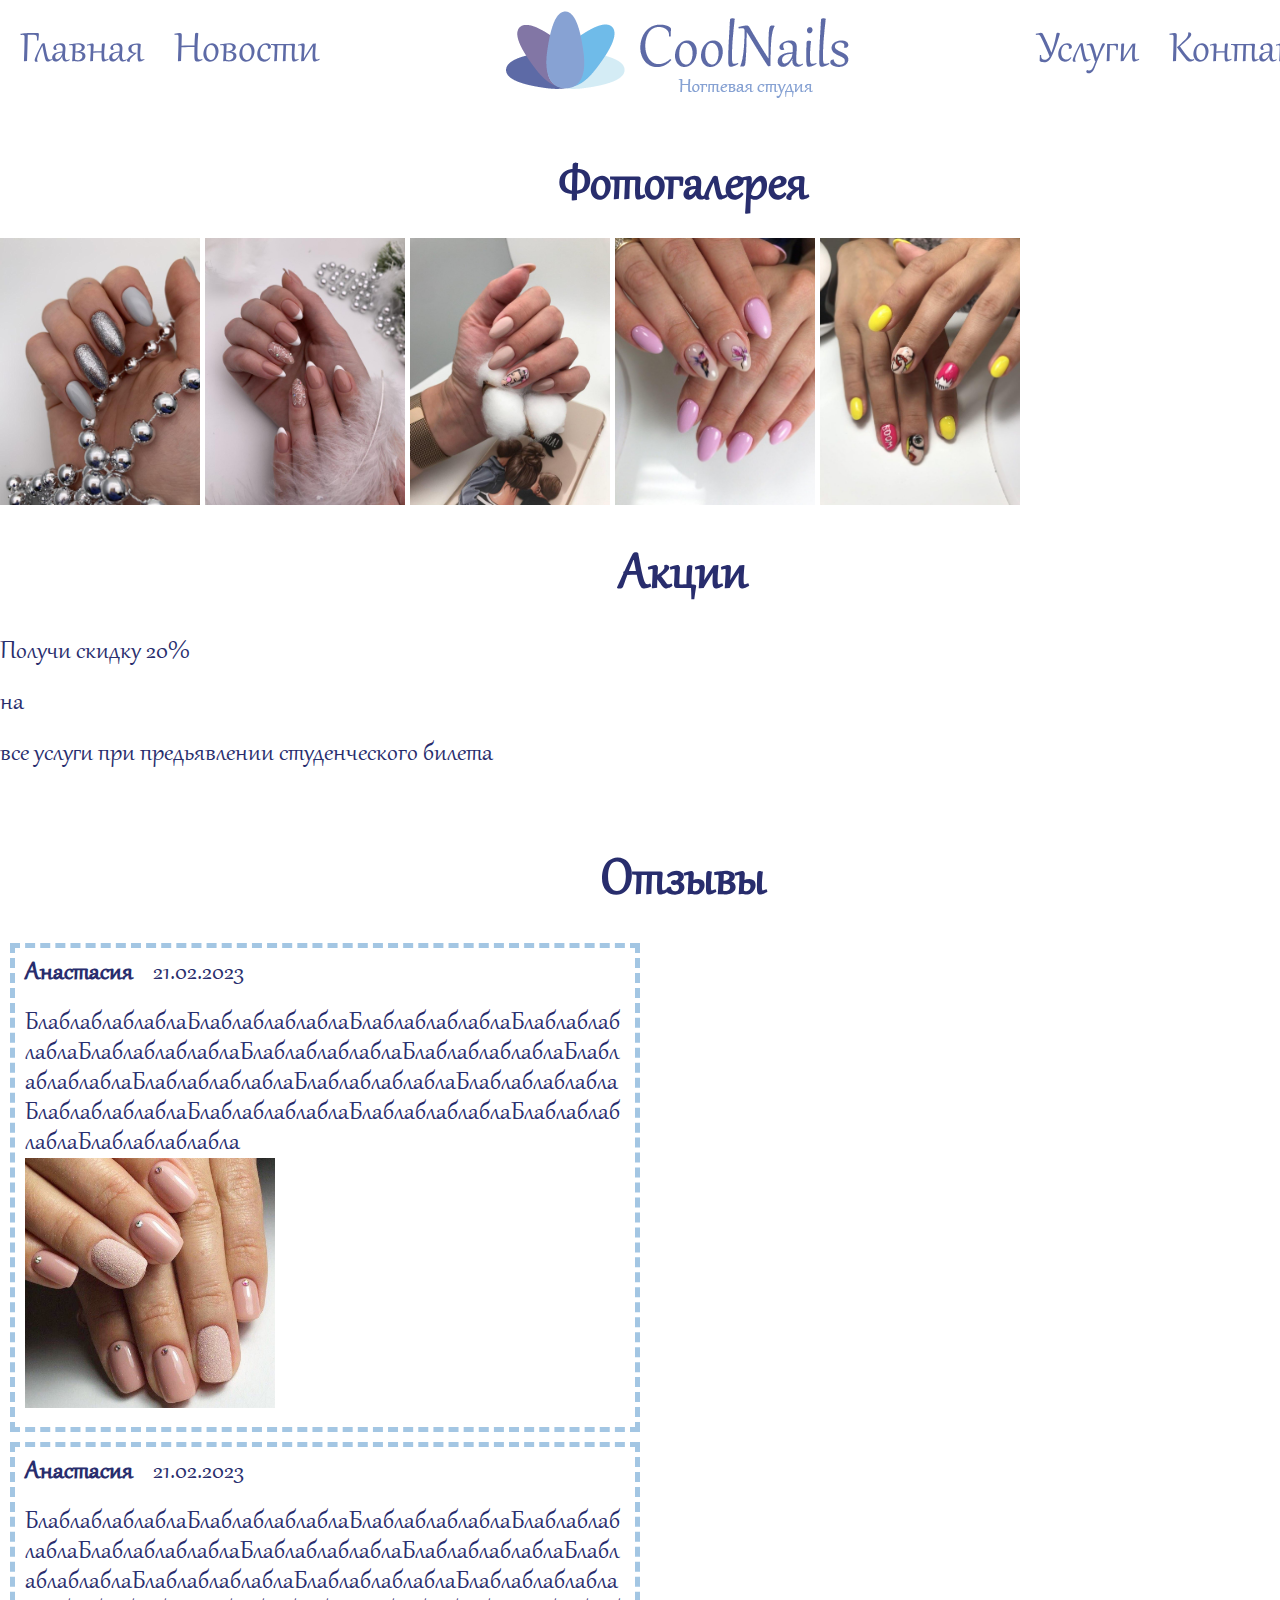
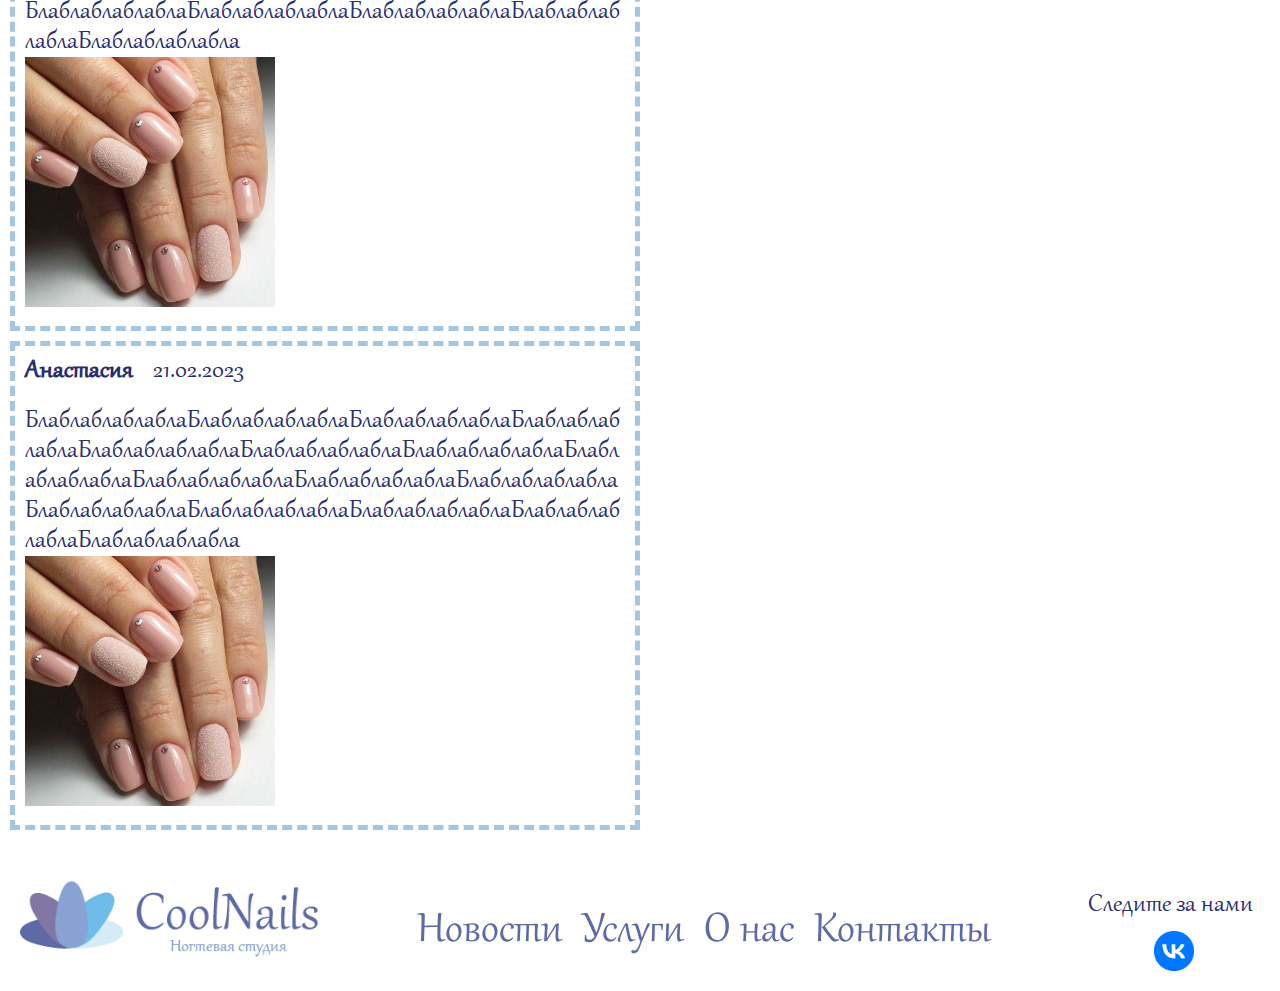
==== company.html @ fb433162 "Rename company.php to company.html" ====
<!DOCTYPE html>
<html lang="en">
<head>
    <meta charset="UTF-8">
    <meta http-equiv="X-UA-Compatible" content="IE=edge">
    <meta name="viewport" content="width=device-width, initial-scale=1.0">
    <link rel="stylesheet" href="style.css">
    <title>Document</title>
</head>
<body>
    <header>
        <div class="container">
            <nav> 
                <ul class="ul_menu_left">
                    <li><a href="index.html">Главная</a></li>
                    <li class="li_left"><a href="index.html#news">Новости</a></li>
                </ul>
                <div class="logo">
                    <a href="index.html"><img src="images/logo1.png" alt="логотип"></a>
                </div>
                <ul class="ul_menu_right">
                    <li class="li_right"><a href="index.html#services">Услуги</a></li>
                    <li><a href="contacts.html">Контакты</a></li>
                </ul>
            </nav>
        </div>
    </header>
    <main>
        <div class="container">
            <div class="photo_gallery">
                <h2>Фотогалерея</h2>
                <div class="photo">
                    <img class="aligncenter" src="images/work/work1.jpg" style="width:200px" onclick="this.style.width='500px'" onmouseout="this.style.width='200px'" > 
                    <img class="aligncenter" src="images/work/work2.jpg" style="width:200px" onclick="this.style.width='500px'" onmouseout="this.style.width='200px'" > 
                    <img class="aligncenter" src="images/work/work3.jpg" style="width:200px" onclick="this.style.width='500px'" onmouseout="this.style.width='200px'" > 
                    <img class="aligncenter" src="images/work/work4.jpg" style="width:200px" onclick="this.style.width='500px'" onmouseout="this.style.width='200px'" > 
                    <img class="aligncenter" src="images/work/work5.jpg" style="width:200px" onclick="this.style.width='500px'" onmouseout="this.style.width='200px'" > 
                </div>
            </div>
            <div class="stock">
                <h2>Акции</h2>
                <div class="stock1">
                    <p>Получи скидку 20%<br>на<br>все услуги при предьявлении студенческого билета</p>
                    <img src="" alt="">
                </div>
            </div>
            <div class="reviews">
                <h2>Отзывы</h2>
                <div class="our_reviews">
                    <div class="reviews_written">
                        <div class="reviews1">
                            <div class="name_date">
                                <p class="company_name">Анастасия</p>
                                <p class="data">21.02.2023</p>
                            </div>
                            <p class="write_feedback">БлаблаблаблаблаБлаблаблаблаблаБлаблаблаблаблаБлаблаблаблаблаБлаблаблаблаблаБлаблаблаблаблаБлаблаблаблаблаБлаблаблаблаблаБлаблаблаблаблаБлаблаблаблаблаБлаблаблаблаблаБлаблаблаблаблаБлаблаблаблаблаБлаблаблаблаблаБлаблаблаблаблаБлаблаблаблабла</p>
                            <img src="images/klasicheskiy.jpg" alt="">
                        </div>
                        <div class="reviews1">
                            <div class="name_date">
                                <p class="company_name">Анастасия</p>
                                <p class="data">21.02.2023</p>
                            </div>
                            <p class="write_feedback">БлаблаблаблаблаБлаблаблаблаблаБлаблаблаблаблаБлаблаблаблаблаБлаблаблаблаблаБлаблаблаблаблаБлаблаблаблаблаБлаблаблаблаблаБлаблаблаблаблаБлаблаблаблаблаБлаблаблаблаблаБлаблаблаблаблаБлаблаблаблаблаБлаблаблаблаблаБлаблаблаблаблаБлаблаблаблабла</p>
                            <img src="images/klasicheskiy.jpg" alt="">
                        </div>
                        <div class="reviews1">
                            <div class="name_date">
                                <p class="company_name">Анастасия</p>
                                <p class="data">21.02.2023</p>
                            </div>
                            <p class="write_feedback">БлаблаблаблаблаБлаблаблаблаблаБлаблаблаблаблаБлаблаблаблаблаБлаблаблаблаблаБлаблаблаблаблаБлаблаблаблаблаБлаблаблаблаблаБлаблаблаблаблаБлаблаблаблаблаБлаблаблаблаблаБлаблаблаблаблаБлаблаблаблаблаБлаблаблаблаблаБлаблаблаблаблаБлаблаблаблабла</p>
                            <img src="images/klasicheskiy.jpg" alt="">
                        </div>
                    </div>
                    <div class="form">

                    </div>
                </div>
            </div>
        </div>
    </main>
    <footer>
        <div class="container">
            <div class="footer">
                <img src="images/logo1.png" alt="логотип" class="logo_img">
                <ul class="ul_menu_footer">
                    <li><a href="index.html#news">Новости</a></li>
                    <li><a href="index.html#services">Услуги</a></li>
                    <li><a href="index.html#about_company">О нас</a></li>
                    <li><a href="contacts.html">Контакты</a></li>
                </ul>
                <div class="social_network">
                    <p>Следите за нами</p>
                    <a href="https://vk.com/oduvanchik_16"><img src="images/VK.png" alt="vk"></a>
                </div>
            </div>     
        </div>
    </footer>
</body>
</html>
---- style.css ----
@-moz-document url-prefix(){
    @font-face {
        font-family: "Gabriola";
        src: url(font/Gabriola.ttf);
    }
    *{
        font-family: "Gabriola";
        font-size: 30px;
        margin: 0;
    }
    .text_banner{
        font-family: "Gabriola";
    }
    button, .btn{

        display: inline-block;
        color: white;
        text-decoration: none;
        padding:0px 20px;
        outline: none;
        border-width: 2px 0;
        border-style: solid none;
        border-color: #a3c6e3 #000 #2196F3;
        border-radius: 6px;
        background: linear-gradient(#61aae6, #0e7fdc) #2196F3;
        transition: 0.2s;
        font-family: "Gabriola";
        font-size: 30px;
        margin: 5px 0;
    }
    .button_banner1, .button_banner{
        font-family: "Gabriola";
        font-size: 30px;
    }
    button a{
        font-family: "Gabriola";
        font-size: 30px;
    }
    nav{
        display: flex;
        font-family: "Gabriola";
        padding: 10px 20px 0;
    }
}
@font-face {
    font-family: "Gabriola";
    src: url(font/Gabriola.ttf);
}
*{
    font-family: "Gabriola";
    font-size: 30px;
    margin: 0;
}
html {
    height: 100%;
}
body {
    margin: 0;
    color: #282d6d;
    min-height: 100%;
    display: grid;
    grid-template-rows: auto 1fr auto;
  }
.container {
    width: 1366px;
    margin: 0 auto;
}
h2 { 
    font-size: 2em; 
    text-align: center;
    margin: 0;
}
.text_banner{
    font-size: 1em;
}
.banner{
    width:1366px;
    height:550px;
    overflow:hidden;
    position:relative
}    
.photo_banner
{
    position:absolute;
    animation:round 16s infinite;
    opacity:0;
    width:100%
}
@keyframes round {
    25%{opacity:1}
    40%{opacity:0}
}
img:nth-child(1){animation-delay:12s}
img:nth-child(2){animation-delay:8s}
img:nth-child(3){animation-delay:4s}
img:nth-child(4){animation-delay:0}
.text_banner{
    font-family: "Gabriola";
}
ul{
    display: flex;
}
.ul_menu_left li, .ul_menu_right li{
    list-style-type: none;
}
.ul_menu_left li a, .ul_menu_right li a{
    text-decoration: none; 
    font-size: 50px;
    color: #5d6aa6;
}
.banner_text {
    position: absolute;
    background: #ffffffc7;
    top: 5%;
    left: 30%;
    color: #282d6d;
    border: #a3c6e3;
    border-radius: 30px;
    width: 600px;
    padding: 10px;
    text-align: center;
    font: bold 50px Helvetica, Sans-Serif;
    line-height: 100px;
}
.banner_button{
    display: flex;
    align-items: center;
  justify-content: center;
}
button{
    
    display: inline-block;
    color: white;
    text-decoration: none;
    padding:0px 20px;
    outline: none;
    border-width: 2px 0;
    border-style: solid none;
    border-color: #a3c6e3 #000 #2196F3;
    border-radius: 6px;
    background: linear-gradient(#61aae6, #0e7fdc) #2196F3;
    transition: 0.2s;
    font-family: "Gabriola";
    font-size: 30px;
}
.button_banner1, .button_banner{
    font-family: "Gabriola";
    font-size: 30px;
}
button a{
    font-family: "Gabriola";
    font-size: 30px;
}
button:hover{background: linear-gradient(#a3c6e3, #2196F3) #a3c6e3; }
button:active{ background: linear-gradient(#2196F3, #a3c6e3) #2196F3; }
button{
    font-size: 20px;
}
.button_banner1{
    margin-right: 30px;
}
nav{
    display: flex;
    font-family: "Gabriola";
    padding: 10px 20px 0;
}
.ul_menu_right{
    margin-left: auto;
    padding: 0;
}
.logo{
    margin-left: auto;
    margin-right: auto;
}
.ul_menu_left{
    margin-right: auto;
    padding: 0;
}
.li_left{
    margin-left: 30px;
}
.li_right{
    margin-right: 30px;
}


/* Новости */
.news_text{
    text-align: center;
}
.blok_news{
    width: 350px;
}
.news_blok{
    display: flex;
    justify-content: space-between;
    margin:30px 0;
    padding: 0 20px;
}
.news_img img{
    object-fit: cover !important;
    height: 250px !important;
    width: 100%;
}
/* Услуги */
.blok_services p, .blok_services a{
    margin: 50% 20px 0 20px;
    color: #a3c6e3;
}
.services_blok{
    display: flex;
}
.blok_services{
    background: url(images/services.png) no-repeat;
}
.blok_services_bottom{
    margin-bottom: 50px;
}
.blok_services_top{
    display: flex;    
}
.blok_services_button{
    display: flex;    
}
.blok_services_bottom{
    display: flex;    
    margin-top: 50px;
}
.services_text{
    text-align: center;
    color: #5d6aa6;
}
.services_blok_top img, .services_blok_bottom  img{
    object-fit: cover !important;
    height: 250px !important;
    width: 100%;
}

.services_blok_top, .services_blok_bottom {
    width: 200px;
    margin: 0 20px;
}
/* о компании */
.information_company img{
    height: 520px;
}
.company_specifications_left, .company_specifications_right{
    width: 450px;
    padding: 0 30px;
}
.company_information{
    display: flex;
}
/* .company_information{
    display: flex;
    justify-content: space-between; 
    
} */
/* подвал */
footer{
    padding-top: 40px;
}
.footer{
    display: flex;
    justify-content: space-between;
    padding: 0 20px;
}
.ul_menu_footer{
    padding: 0;
}
.ul_menu_footer li{
    list-style-type: none;
    padding: 10px;
}
.ul_menu_footer li a{
    text-decoration: none; 
    font-size: 50px;
    color: #5d6aa6;
}
.logo_img{
    height: 100%;
    width: 300px;
}
.social_network{
    padding-right: 7%;
}
.social_network img{
    height: 40px;
    padding-left: 40%;
}

/* страница контактов */
.contacts_topic{
    font-weight: bold;
}
.contacts_vk{
    width: 30px;
    padding-top: 20%;
}
.contacts_blok{
    display: flex;
}
.contacts_description, .contacts_vk{
    padding-left: 30px;
}
.contacts{
    display: flex;
    justify-content: space-between;
    padding: 0 20px;
}
.contacts_text{
    padding: 0 10%;
}
.map{
    margin: 0 auto;
    padding-top: 20px;
}
/* страница новостей */
.news_page_container1{
    display: flex;
}
.news_page_img{
    height: 500px;
    width: 500px;
}
.news_page_text{
    padding: 0 20px;
    padding-top: 5%;
}
.news_page_p{
    line-height: 50px;
    text-align:justify;
}
.news_page_blok{
    display: flex;
    justify-content: space-between;
    margin:30px 0;
    padding: 0 20px;
} 
.news_page_bloks{
    width: 350px;
}
.additionally{
    font-size: 1.2em;
}
/* страница услуг */
.services_page_text a{
    margin-left: 40%;
}
.services_page_container1{
    display: flex;
}
.services_page_img{
    height: 500px;
    width: 500px;
}
.services_page_text{
    padding: 0 20px;
    padding-top: 5%;
}
.services_page_p{
    line-height: 50px;
    text-align:justify;
}

.services_page_blok{
    display: flex;
    justify-content: space-between;
    margin:30px 0;
    padding: 0 20px;
} 
.services_page_bloks{
    width: 250px;
}
.services_text{
    text-align: center;
}
.services_news{
    width: 250px;
}
.services_img img{
    object-fit: cover !important;
    height: 250px !important;
    width: 100%;
}
/* о компании */
.reviews_written img{
    height: 250px;
}
.reviews_written{
    line-height: 30px;
    width: 600px;
}
.form img{
    height: 250px;
}
.reviews1{
    width: 600px;
    border: #a3c6e3 5px dashed;
    padding: 10px;
    margin: 10px;
}
.write_feedback{
    width:600px; 
    word-wrap:break-word;
    
}
.our_reviews{
    display: flex;
    justify-content: space-between;
}
.name_date{
    display: flex;
    margin-bottom: 20px;
}
.company_name{
    padding-right: 20px;
    font-weight: bold;
}
.map{
    margin-left: 3%;
}



.form-row {
	margin-bottom: 15px;
}
.form-row label {
	display: block;
	color: #777;
	margin-bottom: 5px;
}
.form-row input[type="text"] {
	width: 100%;
	padding: 5px;
	box-sizing: border-box;
}
 
/* Стили для вывода превью */
.img-item {
	display: inline-block;
	margin: 0 20px 20px 0;
	position: relative;
	user-select: none;
}
.img-item img {
	border: 1px solid #767676;
}
.img-item a {
	display: inline-block;
	background: url(/remove.png) 0 0 no-repeat;
	position: absolute;
	top: -5px;
	right: -9px;
	width: 20px;
	height: 20px;
	cursor: pointer;
}
.reviews_item {
	background: #efefef;
	padding: 15px 30px 0px 30px;
	margin-bottom: 20px;
}
.reviews_item-name {
	font-weight: 900;
	font-size: 18px;
	margin-bottom: 5px;
}
.reviews_item-text {
	margin-bottom: 15px;
	font-size: 15px;
	line-height: 1.5;
}
.reviews_item-img {
	display: inline-block;
	margin: 0 15px 15px 0;
}
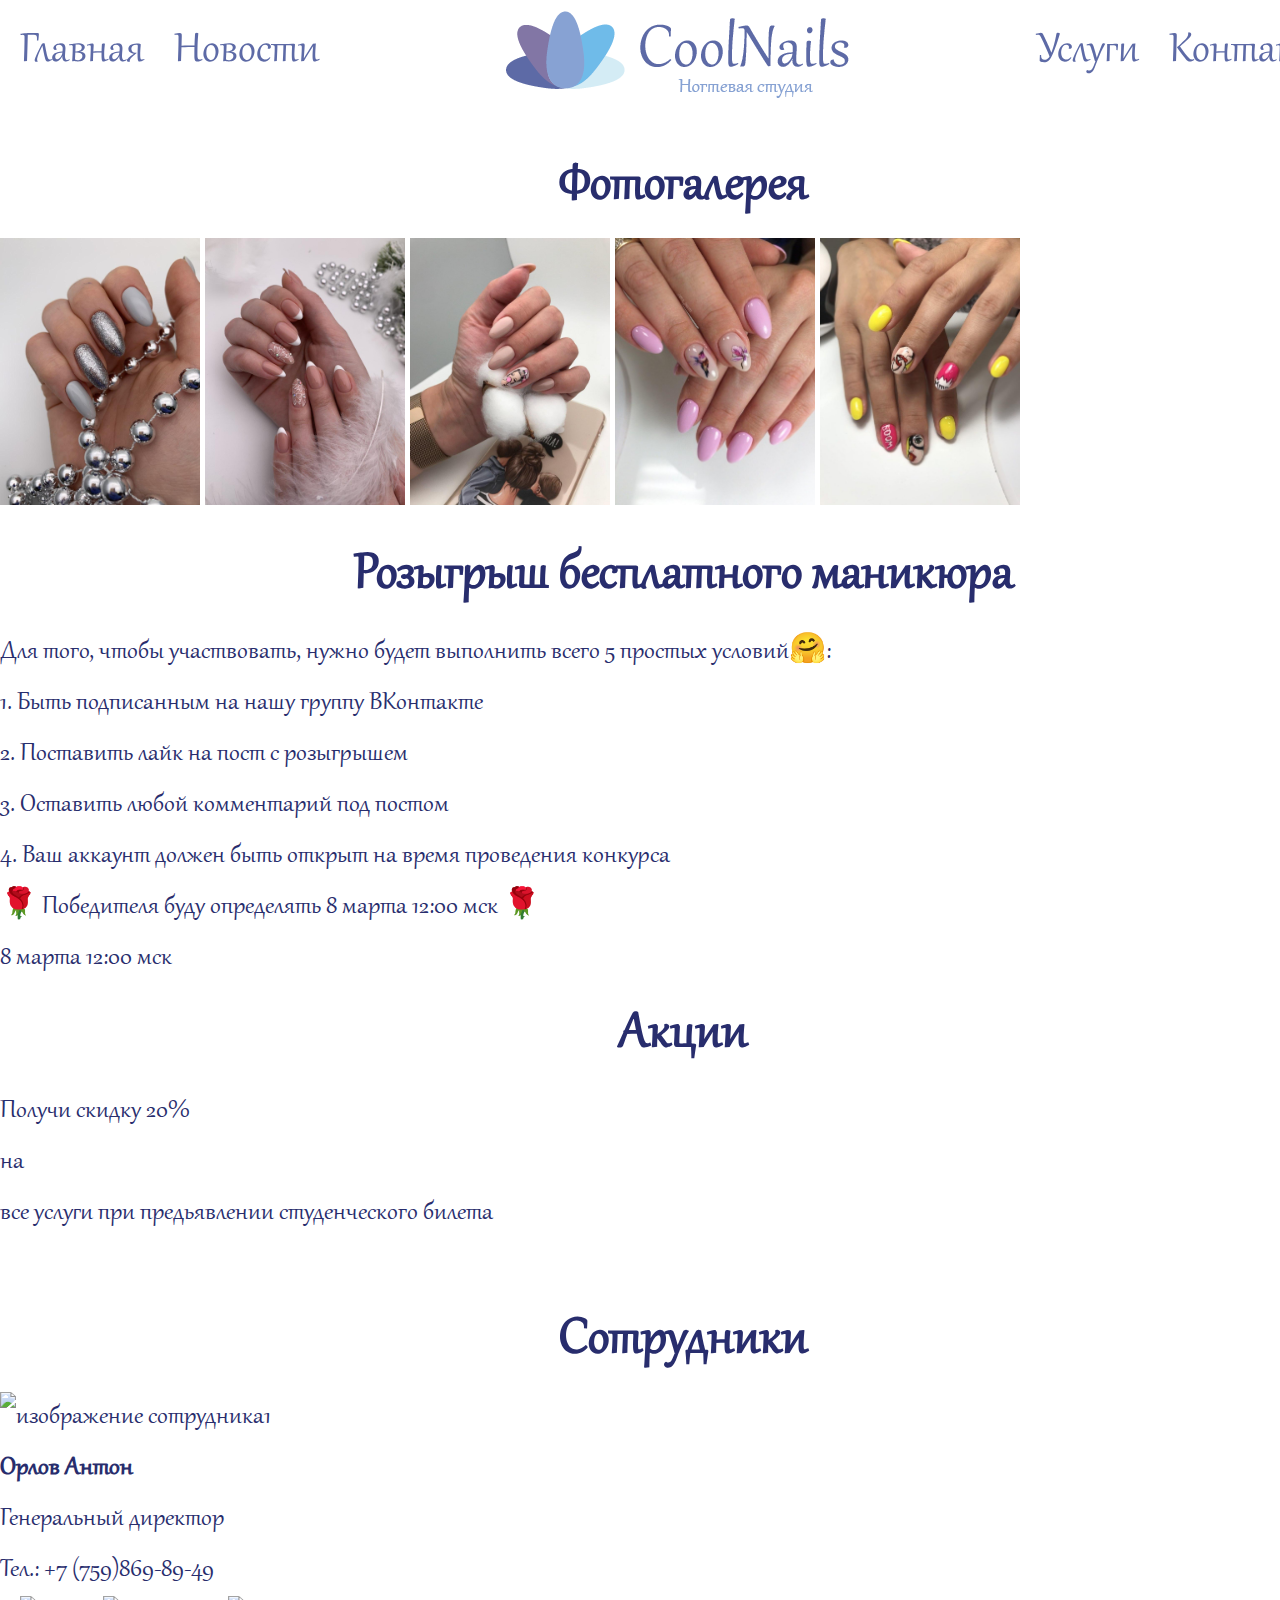
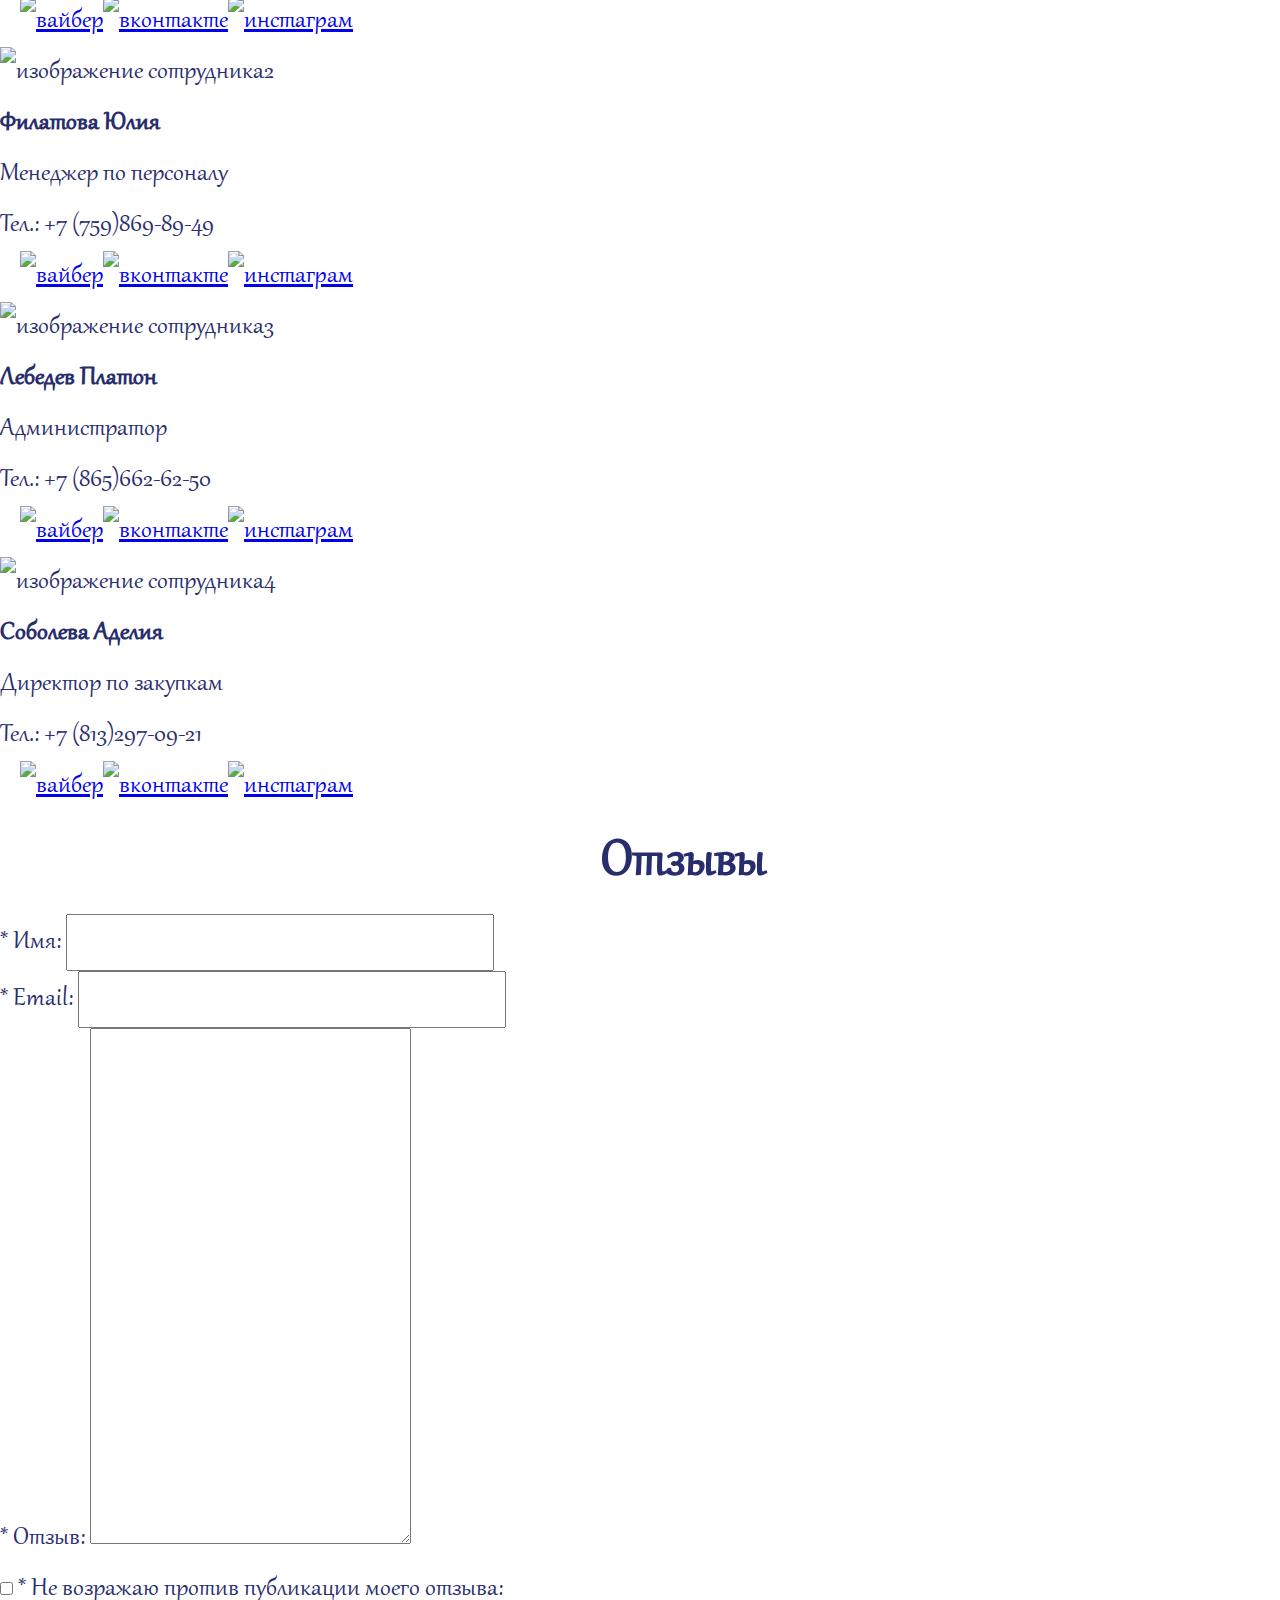
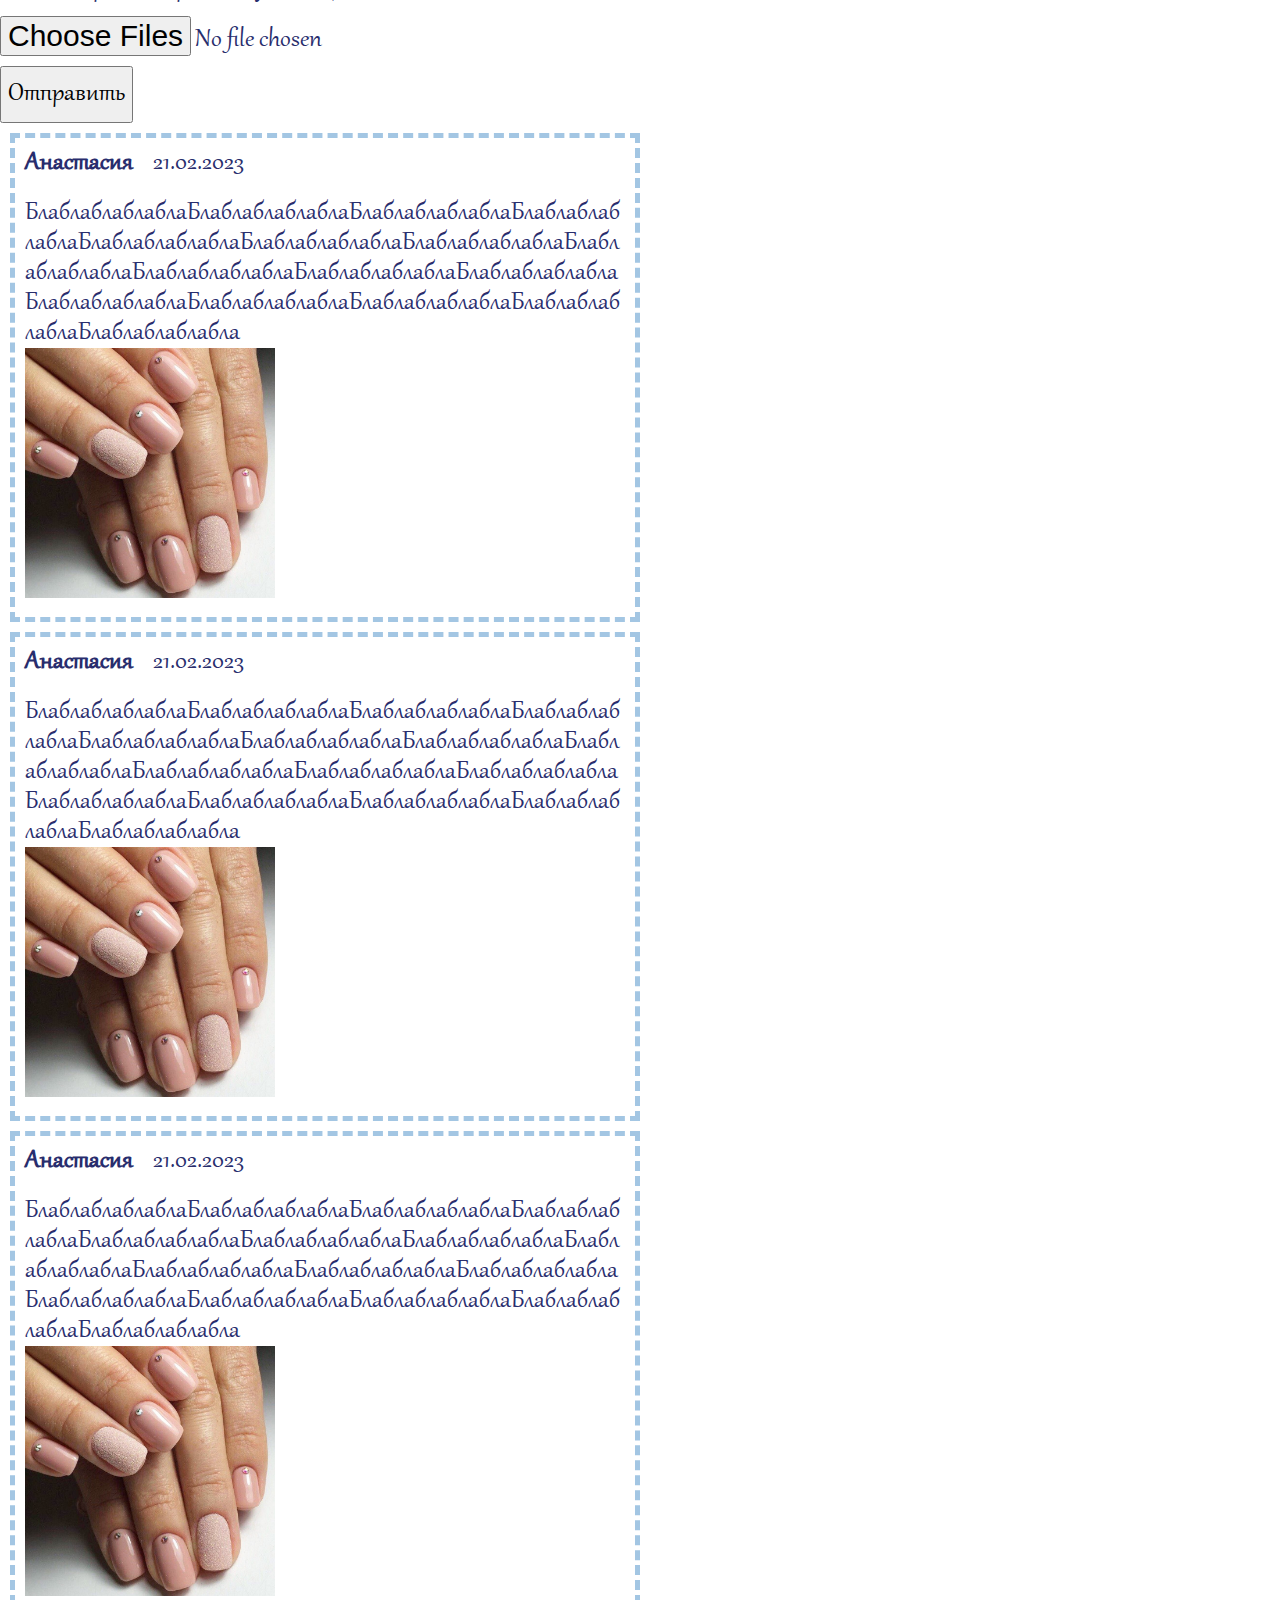
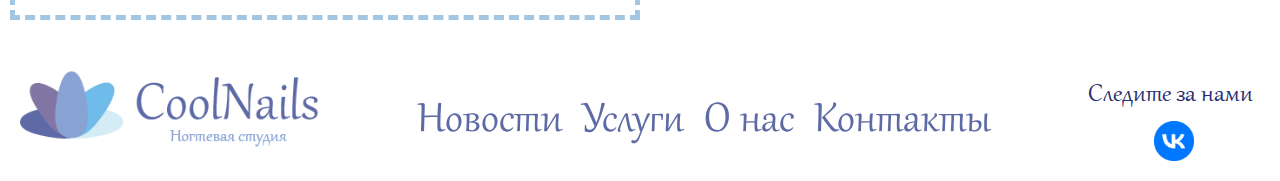
==== commit 7a144dd5: "Update company.html" ====
--- a/company.html
+++ b/company.html
@@ -25,7 +25,7 @@
             </nav>
         </div>
     </header>
-    <main>
+       <main>
         <div class="container">
             <div class="photo_gallery">
                 <h2>Фотогалерея</h2>
@@ -37,6 +37,17 @@
                     <img class="aligncenter" src="images/work/work5.jpg" style="width:200px" onclick="this.style.width='500px'" onmouseout="this.style.width='200px'" > 
                 </div>
             </div>
+                <div class="rosigrish">
+                    <h2>Розыгрыш бесплатного маникюра</h2>
+                    <p class="yslovie">Для того, чтобы участвовать, нужно будет выполнить всего 5 простых условий🤗:<br>
+                        1. Быть подписанным на нашу группу ВКонтакте<br>
+                        2. Поставить лайк на пост с розыгрышем<br>
+                        3. Оставить любой комментарий под постом<br>
+                        4. Ваш аккаунт должен быть открыт на время проведения конкурса<br>
+                        🌹 Победителя буду определять 8 марта 12:00 мск 🌹<br>
+                        8 марта 12:00 мск</p>
+                </div>
+            </div>
             <div class="stock">
                 <h2>Акции</h2>
                 <div class="stock1">
@@ -44,8 +55,76 @@
                     <img src="" alt="">
                 </div>
             </div>
+            <h2 class="st">Сотрудники</h2>
+            <div class="sotrudniki">
+                <div class="blok4">
+                    <img src="images/sotrydnik3.WebP" alt="изображение сотрудника1">
+                    <h3>Орлов Антон</h3>
+                    <p>Генеральный директор</p>
+                    <p>Тел.: +7 (759)869-89-49 </p>
+                    <div class="footer1" itemscope itemtype="https://schema.org/employee" style="padding:0px 20px; display: flex;">
+                    <div class="vayber" itemprop="viber"><a href="#"><img src="images/viber.WebP" alt="вайбер"></a></div>
+                    <div class="vk" itemprop="vkont"><a href="#"><img src="images/vkontakte.WebP" alt="вконтакте"></a></div>
+                    <div class="inst" itemprop="insta"><a href="#"><img src="images/instagramm.WebP" alt="инстаграм"></a></div></div>
+                </div>
+                <div class="blok5">
+                    <img src="images/sotrydnik1.WebP" alt="изображение сотрудника2">
+                    <h3>Филатова Юлия</h3>
+                    <p>Менеджер по персоналу</p>
+                    <p>Тел.: +7 (759)869-89-49 </p>
+                    <div class="footer1" itemscope itemtype="https://schema.org/employee" style="padding:0px 20px ; display: flex;">
+                        <div class="vayber" itemprop="viber"><a href="#"><img src="images/viber.WebP" alt="вайбер"></a></div>
+                        <div class="vk" itemprop="vkont"><a href="#"><img src="images/vkontakte.WebP" alt="вконтакте"></a></div>
+                        <div class="inst" itemprop="insta"><a href="#"><img src="images/instagramm.WebP" alt="инстаграм"></a></div></div>
+                </div>
+                <div class="blok6">
+                    <img src="images/sotrydnik2.WebP" alt="изображение сотрудника3">
+                    <h3>Лебедев Платон</h3>
+                    <p>Администратор</p>
+                    <p>Тел.: +7 (865)662-62-50</p>
+                    <div class="footer1" itemscope itemtype="https://schema.org/employee" style="padding:0px 20px ; display: flex;">
+                        <div class="vayber" itemprop="viber"><a href="#"><img src="images/viber.WebP" alt="вайбер"></a></div>
+                        <div class="vk" itemprop="vkont"><a href="#"><img src="images/vkontakte.WebP" alt="вконтакте"></a></div>
+                        <div class="inst" itemprop="insta"><a href="#"><img src="images/instagramm.WebP" alt="инстаграм"></a></div></div>
+                </div>
+                <div class="blok7">
+                    <img src="images/sotrydnik4.WebP" alt="изображение сотрудника4">
+                    <h3>Соболева Аделия</h3>
+                    <p>Директор по закупкам</p>
+                    <p>Тел.: +7 (813)297-09-21</p>
+                    <div class="footer1" itemscope itemtype="https://schema.org/employee" style="padding:0px 20px ; display: flex;">
+                        <div class="vayber" itemprop="viber"><a href="#"><img src="images/viber.WebP" alt="вайбер"></a></div>
+                        <div class="vk" itemprop="vkont"><a href="#"><img src="images/vkontakte.WebP" alt="вконтакте"></a></div>
+                        <div class="inst" itemprop="insta"><a href="#"><img src="images/instagramm.WebP" alt="инстаграм"></a></div></div>
+                </div>
+            </div>
             <div class="reviews">
                 <h2>Отзывы</h2>
+                <form method="post" action="" class="form">
+                    <p>
+                        <label for="firstname"><span class="formTextRed">*</span> Имя:</label>
+                        <input type="text" name="firstname" id="firstname" />
+                    </p>
+                    <p>
+                        <label for="email"><span class="formTextRed">*</span> Email:</label>
+                        <input type="text" name="email" id="email" />
+                    </p>
+
+                    <p>
+                        <label for="comment"><span class="formTextRed">*</span> Отзыв:</label>
+                        <textarea rows="10" name="comment" id="comment"></textarea>
+                    </p>
+                    <p>
+                        <input type="checkbox" name="confirm" id="confirm" />
+                        <label for="confirm" class="confirm"><span class="formTextRed">*</span> Не возражаю против публикации моего отзыва:</label>
+                    </p>
+                    <p>
+                        <input type="file" name="attach[]" multiple>
+                    </p>
+                    <p class="submit">
+                        <input type="submit" value="Отправить" />
+                    </p>
+                </form>
                 <div class="our_reviews">
                     <div class="reviews_written">
                         <div class="reviews1">
